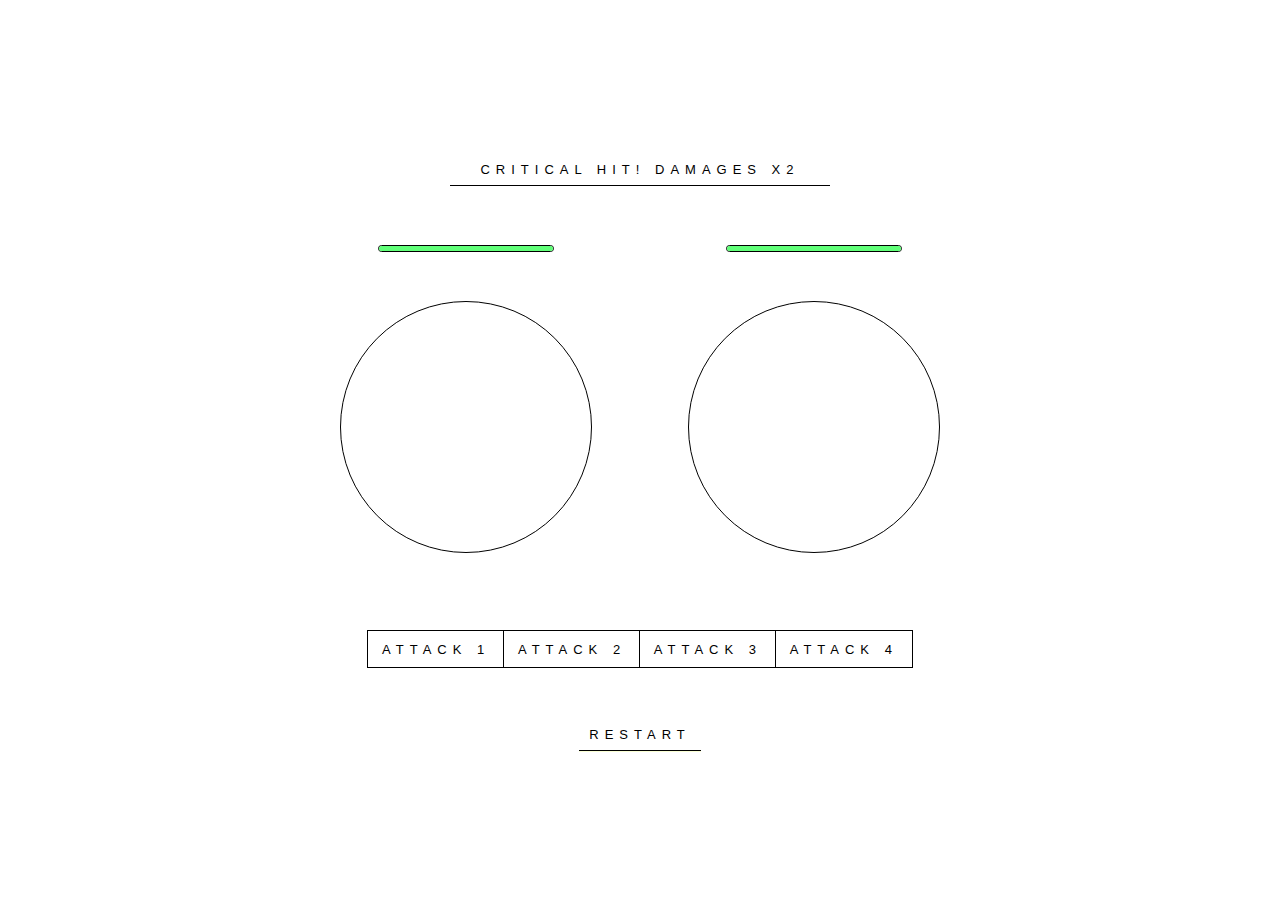
==== public/html/game.html @ 7da24a38 "commit" ====
<!DOCTYPE html>
<html lang="en">
<head>
    <meta charset="UTF-8">
    <meta name="viewport" content="width=device-width, initial-scale=1.0">
    <link rel="stylesheet" href="./../style/style.css">
    <title>Document</title>
</head>
<body>
    <!-- <div id="titleDiv">
        <img id="titleImg" src="./../src/img/sciFightTitle.png" alt="">
    </div> -->
    <div id="fightMessages">CRITICAL HIT! DAMAGES X2</div>
    <div class="fighters">
        <div class="fighter1 fighter">
            <div class="yourHealthBar healthBar" id="yourHealthBar">
                <div class="actualHealth"></div>
            </div>
            <!-- <img class="fighterImg" src="" alt=""> -->
            <div class="fighter1Test"></div>
        </div>

        <div class="fighter2 fighter">
            <div class="othersHealthBar healthBar" id="othersHealthBar">
                <div class="actualHealth"></div>
            </div>
            <!-- <img class="fighterImg" src="" alt=""> -->
            <div class="fighter2Test"></div>
        </div>
    </div>

    <div id="attacks">
        <button id="attack1">ATTACK 1</button>
        <button id="attack2">ATTACK 2</button>
        <button id="attack3">ATTACK 3</button>
        <button id="attack4">ATTACK 4</button>
    </div>

    <a class="startAgain" id="startGame" href="./../../index.html">RESTART
        <div id="startGameHover"></div>
    </a>

    <script type="module" src="./../js/main.js"></script>
</body>
</html>
---- public/style/style.css ----
body{
    font-family: arial;
    font-size: 13px;
    display: flex;
    flex-direction: column;
    align-items: center;
    justify-content: center;
    height: 99vh;
}

#titleDiv{
    width: 100%;
    display: flex;
    justify-content: center;
    align-items: end;
}

#titleImg{
    width: 20%;
}

#selectAFighter{
    margin: 0;
    margin-top: 50px;
    text-align: center;
    letter-spacing: 6px;
}

.fighters{
    margin-top: 0px;
    width: 55%;
    height: 50%;
    /* border: 1px solid black; */
    display: flex;
    /* background-color: red; */
}

.fighter{
    width: 50%;
    height: 100%;
    display: flex;
    flex-direction: column;
    align-items: center;
    justify-content: center;
    /* transition: 2s; */
}

.fighter1{
    /* transition: 2s; */
}

.fighter2{
    /* transition: 2s; */
}

.fighter1Test{
    width: 250px;
    aspect-ratio: 1/1;
    outline: 1px solid black;
    margin-bottom: 20px;
    border-radius: 100%;
}

.fighter2Test{
    width: 250px;
    aspect-ratio: 1/1;
    outline: 1px solid black;
    margin-bottom: 20px;
    border-radius: 100%;
}

.fighter p {
    margin: 0;
    margin-top: 10px;
    letter-spacing: 6px;
    word-spacing: 6px;
}

#startGame{
    margin-top: 20px;
    letter-spacing: 6px;
    text-decoration: none;
    color: black;
    /* border-bottom: 1px solid black; */
    padding-bottom: 10px;
    padding-top: 10px;
    position: relative;
    overflow: hidden;
    padding-left: 10px;
    padding-right: 10px;
    transition: 0.5s;
}

#startGameHover{
    position: absolute;
    /* border-top: 1px solid black; */
    width: 85%;
    height: 90%;
    left: 0;
    /* bottom: -38.75px; */
    bottom: -30.75px;
    transition: 0.1s;
    display: flex;
    align-items: center;
    background-color: rgb(250, 255, 212);
    border-top: 1px solid black;
    padding-left: 10px;
    padding-right: 10px;
}

#startGame:hover{
    border-bottom: none;
    color: rgb(0, 0, 0);
    #startGameHover{
        bottom: 0px;
        z-index: -1;

    }
}

.theChosenOne{
    outline: 2px solid rgb(97, 255, 121) !important;
}



/*! ----------------------------------------------------------- */

.healthBar{
    position: relative;
    width: 50%;
    height: 5px;
    border: 1px solid black;
    margin-bottom: 50px;
    overflow: hidden;
    border-radius: 20px;
}

.actualHealth{
    width: 100%;
    height: 100%;
    position: absolute;
    background-color: rgb(97, 255, 121);
    right: 0%;
    transition: 0.3s;
    
}

.splitFighters{
    width: 100% !important;
}

#attacks{
    width: 43%;
    height: 4%;
    display: flex;
    justify-content: space-between;
    margin-bottom: 30px;
}

#attacks button{
    width: 100%;
    background-color: white;
    border-style: none;
    outline: 1px solid black;
    transition: 0.1s;
    letter-spacing: 6px;
    font-size: 13px;
}

#attacks button:hover{
    width: 100%;
    background-color: rgb(250, 255, 212);
    color: rgb(0, 0, 0);
    border-style: none;
    outline: 1px solid black;
}

#fightMessages{
    /* background-color: red; */
    height: 30px;
    width: 30%;
    border-bottom: 1px solid black;
    display: flex;
    justify-content: center;
    align-items: center;
    letter-spacing: 6px;
}
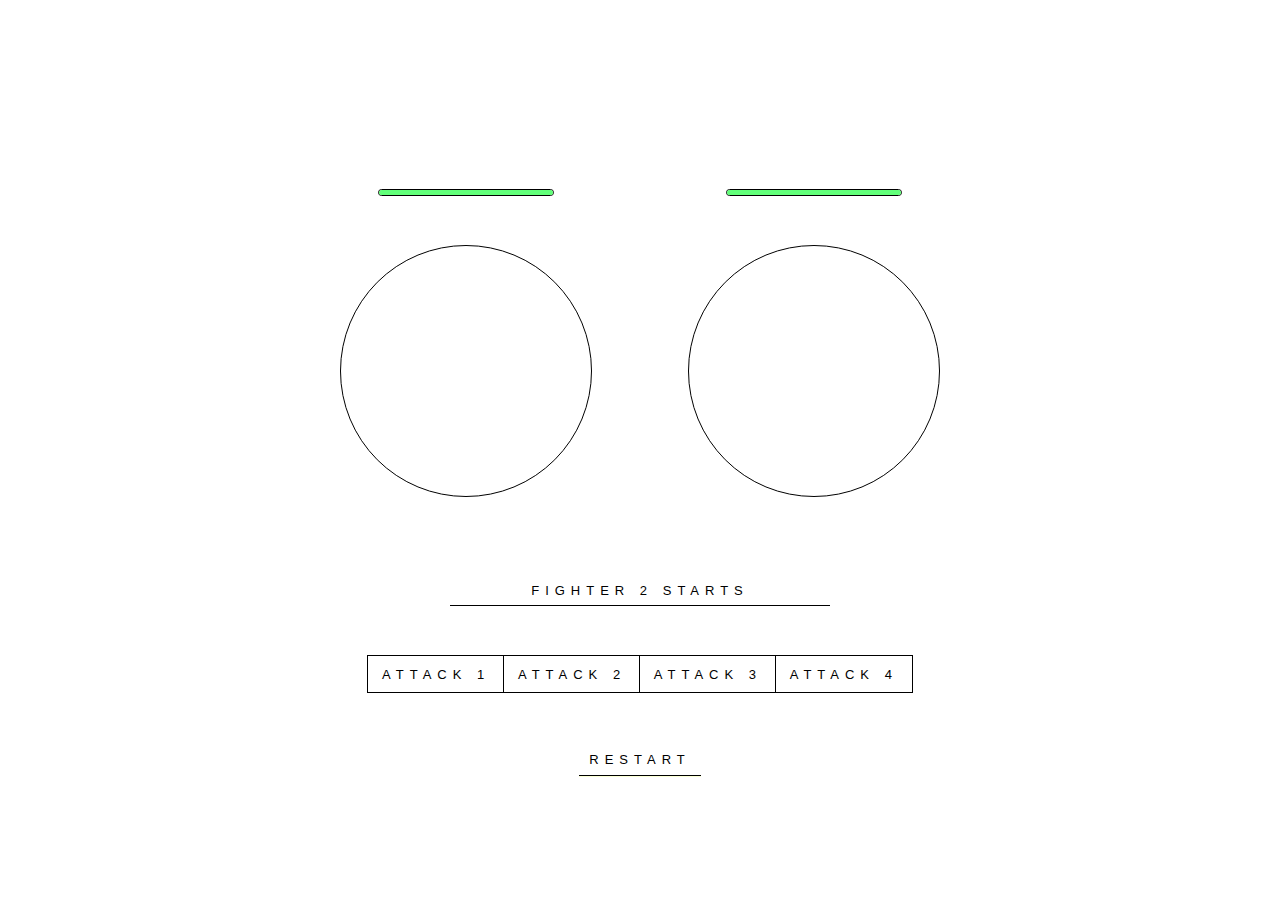
==== commit ad760834: "commit" ====
--- a/public/html/game.html
+++ b/public/html/game.html
@@ -10,7 +10,6 @@
     <!-- <div id="titleDiv">
         <img id="titleImg" src="./../src/img/sciFightTitle.png" alt="">
     </div> -->
-    <div id="fightMessages">CRITICAL HIT! DAMAGES X2</div>
     <div class="fighters">
         <div class="fighter1 fighter">
             <div class="yourHealthBar healthBar" id="yourHealthBar">
@@ -29,6 +28,10 @@
         </div>
     </div>
 
+    <div id="fightMessagesDiv">
+        <div id="fightMessages"></div>
+    </div>
+
     <div id="attacks">
         <button id="attack1">ATTACK 1</button>
         <button id="attack2">ATTACK 2</button>
--- a/public/style/style.css
+++ b/public/style/style.css
@@ -176,13 +176,29 @@
     outline: 1px solid black;
 }
 
-#fightMessages{
-    /* background-color: red; */
+#fightMessagesDiv{
+    position: relative;
     height: 30px;
     width: 30%;
     border-bottom: 1px solid black;
     display: flex;
     justify-content: center;
-    align-items: center;
-    letter-spacing: 6px;
-}
+    margin-bottom: 50px;
+    overflow: hidden;
+}
+
+#fightMessages{
+    position: absolute;
+    height: 100%;
+    width: 100%;
+    display: flex;
+    justify-content: center;
+    align-items: center;
+    letter-spacing: 6px;
+    bottom: -30px;
+    transition: 0.2s;
+}
+
+.messageAnimation{
+    bottom: 0px !important;
+}
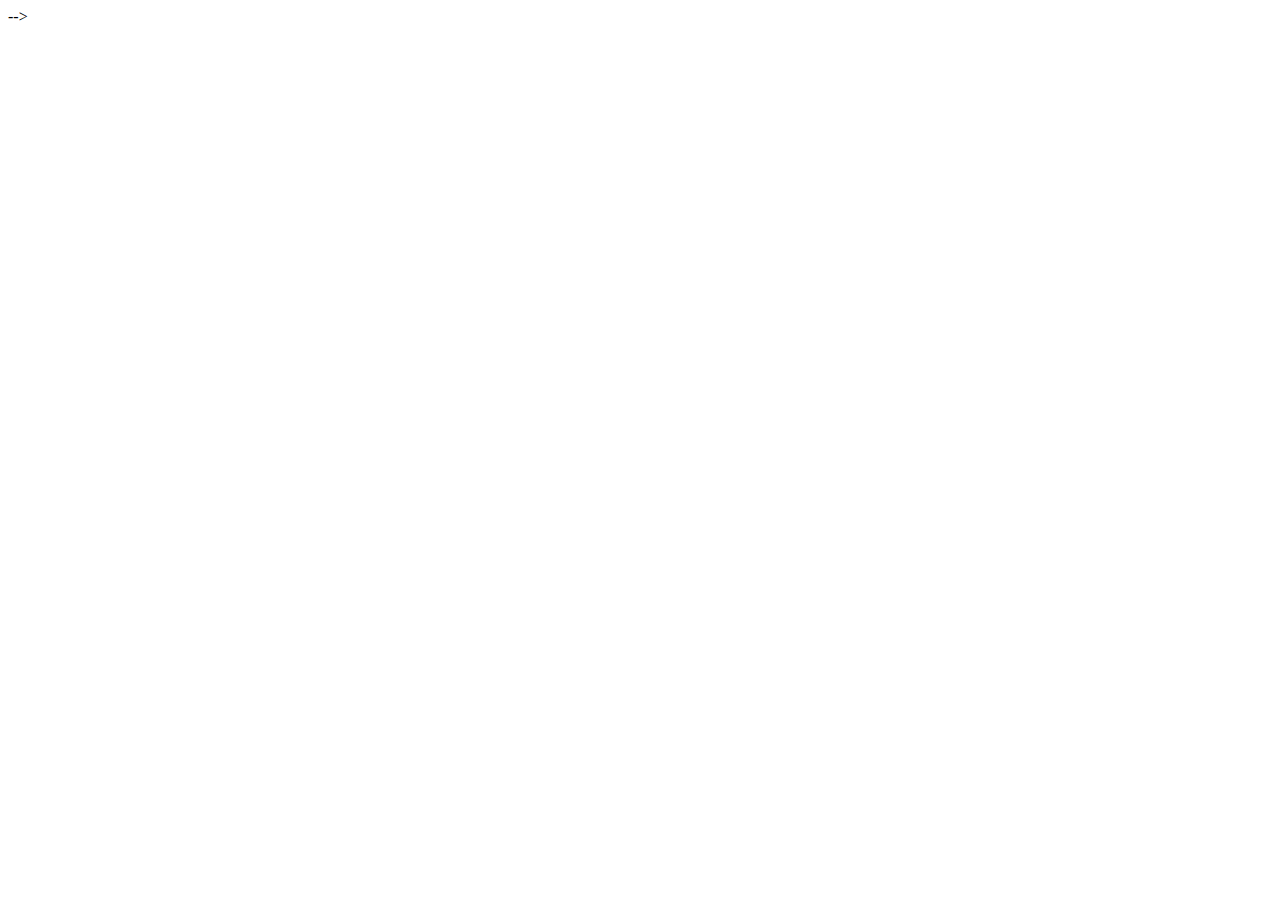
==== commit 7b9567d3: "commit" ====
--- a/public/html/game.html
+++ b/public/html/game.html
@@ -1,4 +1,4 @@
-<!DOCTYPE html>
+<!-- <!DOCTYPE html>
 <html lang="en">
 <head>
     <meta charset="UTF-8">
@@ -7,15 +7,11 @@
     <title>Document</title>
 </head>
 <body>
-    <!-- <div id="titleDiv">
-        <img id="titleImg" src="./../src/img/sciFightTitle.png" alt="">
-    </div> -->
     <div class="fighters">
         <div class="fighter1 fighter">
             <div class="yourHealthBar healthBar" id="yourHealthBar">
                 <div class="actualHealth"></div>
             </div>
-            <!-- <img class="fighterImg" src="" alt=""> -->
             <div class="fighter1Test"></div>
         </div>
 
@@ -23,7 +19,6 @@
             <div class="othersHealthBar healthBar" id="othersHealthBar">
                 <div class="actualHealth"></div>
             </div>
-            <!-- <img class="fighterImg" src="" alt=""> -->
             <div class="fighter2Test"></div>
         </div>
     </div>
@@ -33,16 +28,20 @@
     </div>
 
     <div id="attacks">
-        <button id="attack1">ATTACK 1</button>
-        <button id="attack2">ATTACK 2</button>
-        <button id="attack3">ATTACK 3</button>
-        <button id="attack4">ATTACK 4</button>
+        <button id="attack1" class="buttonAttack">ATTACK 1</button>
+        <button id="attack2" class="buttonAttack">ATTACK 2</button>
+        <button id="attack3" class="buttonAttack">ATTACK 3</button>
+        <button id="attack4" class="buttonAttack">ATTACK 4</button>
     </div>
 
-    <a class="startAgain" id="startGame" href="./../../index.html">RESTART
+    <button id="startGame">RESTART
         <div id="startGameHover"></div>
-    </a>
+    </button>
+
+    <!-- <a class="startAgain" id="startGame" href="./../../index.html">RESTART
+        <div id="startGameHover"></div>
+    </a> -->
 
     <script type="module" src="./../js/main.js"></script>
 </body>
-</html>+</html> -->--- a/public/style/style.css
+++ b/public/style/style.css
@@ -6,6 +6,16 @@
     align-items: center;
     justify-content: center;
     height: 99vh;
+    background: rgb(255, 255, 255);
+}
+
+#menu{
+    height: 100%;
+    width: 100%;
+    display: flex;
+    flex-direction: column;
+    align-items: center;
+    justify-content: center;
 }
 
 #titleDiv{
@@ -27,8 +37,8 @@
 }
 
 .fighters{
-    margin-top: 0px;
-    width: 55%;
+    margin-top: 30px;
+    width: 50%;
     height: 50%;
     /* border: 1px solid black; */
     display: flex;
@@ -54,7 +64,7 @@
 }
 
 .fighter1Test{
-    width: 250px;
+    width: 65%;
     aspect-ratio: 1/1;
     outline: 1px solid black;
     margin-bottom: 20px;
@@ -62,7 +72,7 @@
 }
 
 .fighter2Test{
-    width: 250px;
+    width: 65%;
     aspect-ratio: 1/1;
     outline: 1px solid black;
     margin-bottom: 20px;
@@ -89,6 +99,7 @@
     padding-left: 10px;
     padding-right: 10px;
     transition: 0.5s;
+
 }
 
 #startGameHover{
@@ -102,7 +113,7 @@
     transition: 0.1s;
     display: flex;
     align-items: center;
-    background-color: rgb(250, 255, 212);
+    background-color: rgb(254, 255, 212);
     border-top: 1px solid black;
     padding-left: 10px;
     padding-right: 10px;
@@ -118,6 +129,18 @@
     }
 }
 
+.buttonsBottom{
+    display: flex;
+    gap: 20px;
+}
+
+.buttonsBottom button{
+    display: flex;
+    gap: 20px;
+    width: 165px;
+    justify-content: center
+}
+
 .theChosenOne{
     outline: 2px solid rgb(97, 255, 121) !important;
 }
@@ -125,6 +148,15 @@
 
 
 /*! ----------------------------------------------------------- */
+
+#game{
+    height: 100%;
+    width: 100%;
+    display: none;
+    flex-direction: column;
+    align-items: center;
+    justify-content: center;
+}
 
 .healthBar{
     position: relative;
@@ -152,7 +184,7 @@
 
 #attacks{
     width: 43%;
-    height: 4%;
+    height: 40px;
     display: flex;
     justify-content: space-between;
     margin-bottom: 30px;
@@ -160,7 +192,7 @@
 
 #attacks button{
     width: 100%;
-    background-color: white;
+    background-color: rgb(255, 255, 255);
     border-style: none;
     outline: 1px solid black;
     transition: 0.1s;
@@ -170,16 +202,33 @@
 
 #attacks button:hover{
     width: 100%;
-    background-color: rgb(250, 255, 212);
+    background-color: rgb(254, 255, 212);
     color: rgb(0, 0, 0);
     border-style: none;
     outline: 1px solid black;
+}
+
+
+.firstButton{
+    border-top-left-radius: 30px;
+    border-bottom-left-radius: 30px;
+}
+
+
+.lastButton{
+    border-top-right-radius: 30px;
+    border-bottom-right-radius: 30px;
+}
+
+#startGame{
+    background: none;
+    border: none;
 }
 
 #fightMessagesDiv{
     position: relative;
     height: 30px;
-    width: 30%;
+    width: 21%;
     border-bottom: 1px solid black;
     display: flex;
     justify-content: center;
@@ -202,3 +251,27 @@
 .messageAnimation{
     bottom: 0px !important;
 }
+
+.unclickable{
+    pointer-events: none;
+}
+
+
+#explainAttacks{
+    height: 100%;
+    width: 100%;
+    display: none;
+    flex-direction: column;
+    align-items: center;
+    justify-content: center;
+    letter-spacing: 6px;
+}
+
+#explainAttacks div{
+    width: 100%;
+    display: flex;
+    justify-content: center;
+    flex-direction: column;
+    line-height: 25px;
+    text-align: center;
+}
